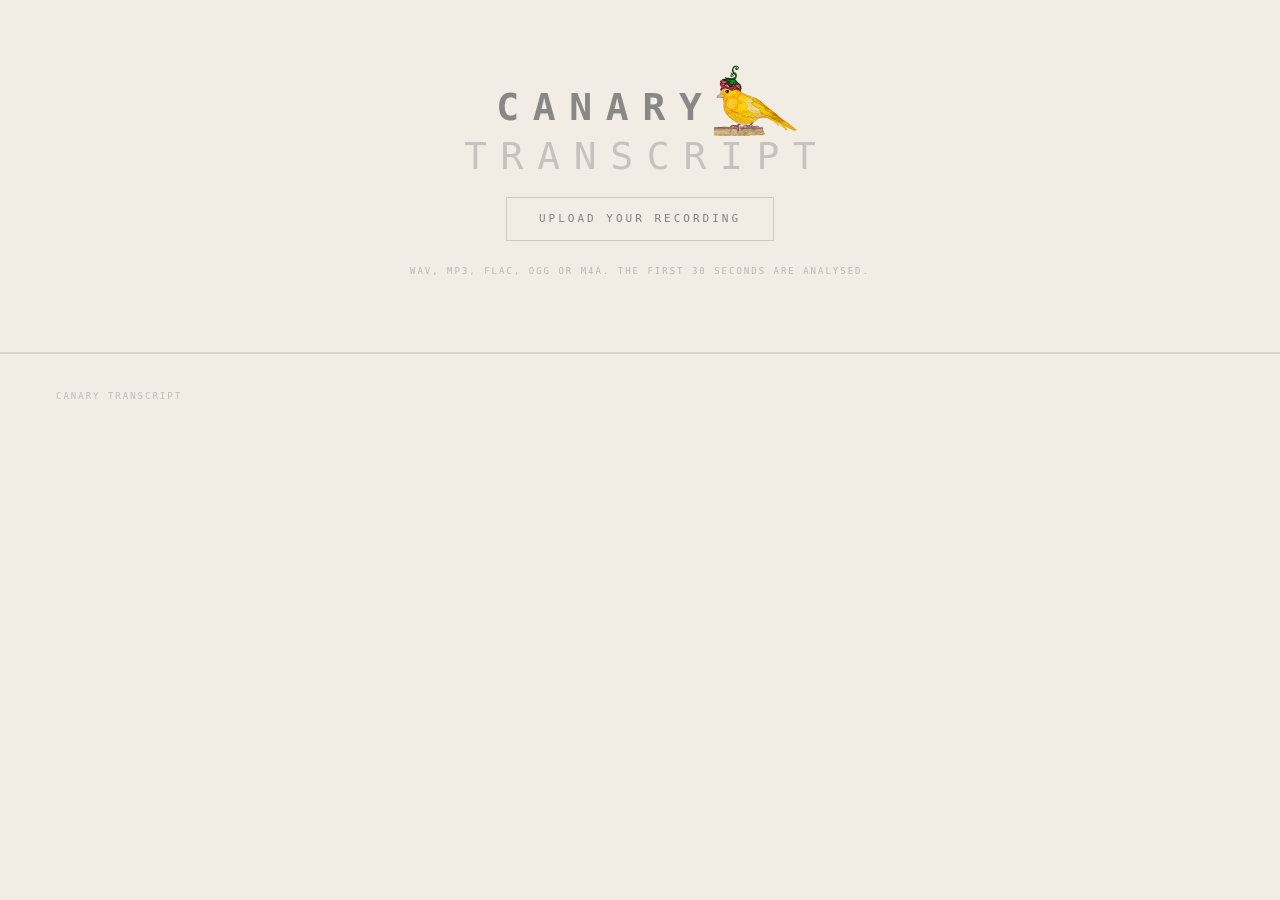
==== index.html @ 372fa1e6 "Anonymize the demo for double-blind review For the AAAI-27 demo track the reviewed artifact must not" ====
<!doctype html>
<!-- The anonymized mirror (anonymous.4open.science) serves pages from the
     repository root, but the demo lives in site/. The redirect is relative, so it
     works under any path the mirror uses. GitHub Pages deploys site/ directly and
     never serves this file; the local server serves static/index.html. -->
<meta charset="utf-8">
<meta http-equiv="refresh" content="0; url=site/">
<title>Canary Transcript</title>
<p><a href="site/">Open the demo</a></p>
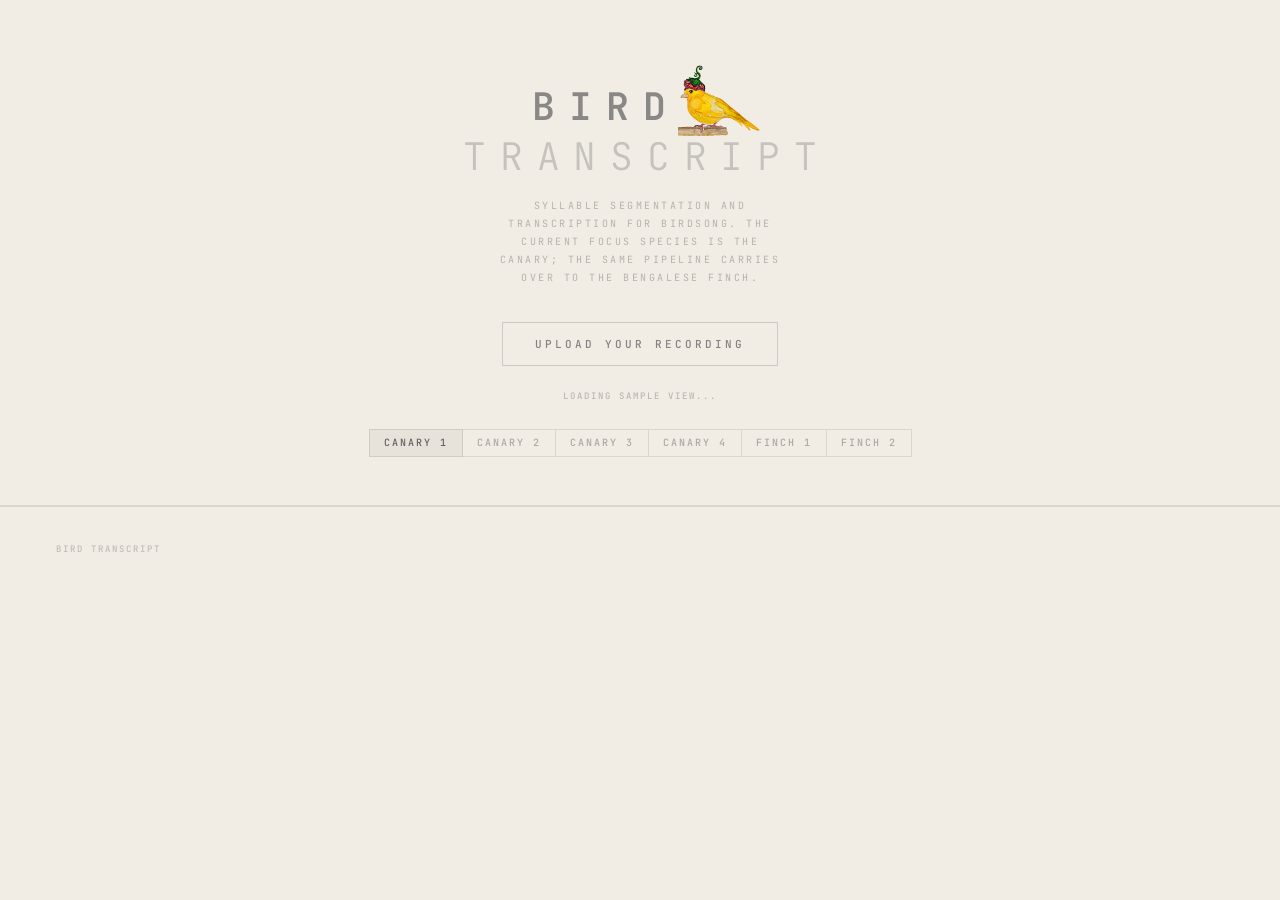
==== commit 5eeabbc7: "Changes in webpage, minor bug fixes" ====
--- a/index.html
+++ b/index.html
@@ -5,5 +5,5 @@
      never serves this file; the local server serves static/index.html. -->
 <meta charset="utf-8">
 <meta http-equiv="refresh" content="0; url=site/">
-<title>Canary Transcript</title>
+<title>Bird Transcript</title>
 <p><a href="site/">Open the demo</a></p>
